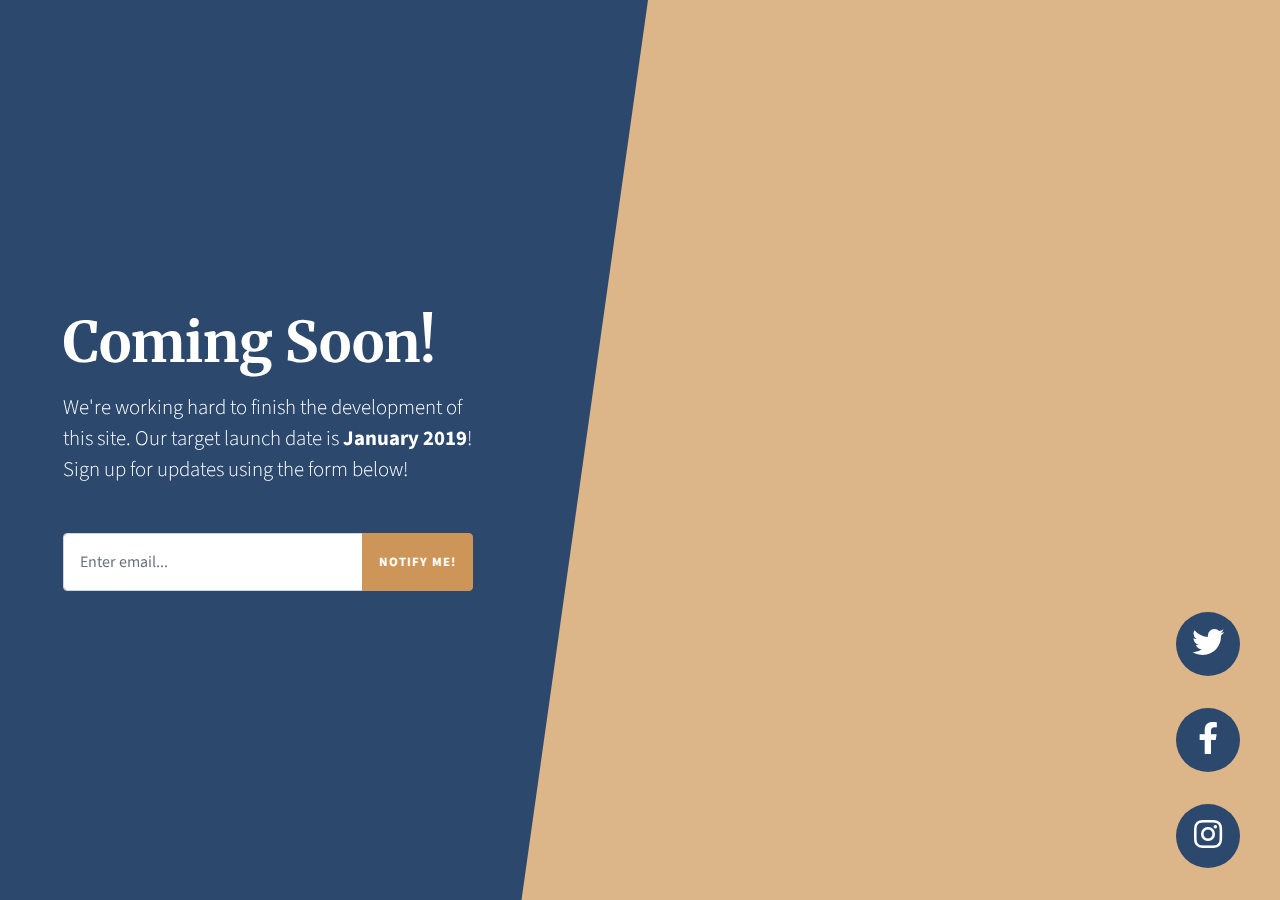
==== index.html @ 48585644 "Moved LD to Main" ====
<!DOCTYPE html>
<html lang="en">

<head>

  <meta charset="utf-8">
  <meta name="viewport" content="width=device-width, initial-scale=1, shrink-to-fit=no">
  <meta name="description" content="">
  <meta name="author" content="">

  <title>Coming Soon - Start Bootstrap Theme</title>

  <!-- Bootstrap core CSS -->
  <link href="vendor/bootstrap/css/bootstrap.min.css" rel="stylesheet">

  <!-- Custom fonts for this template -->
  <link href="https://fonts.googleapis.com/css?family=Source+Sans+Pro:200,200i,300,300i,400,400i,600,600i,700,700i,900,900i" rel="stylesheet">
  <link href="https://fonts.googleapis.com/css?family=Merriweather:300,300i,400,400i,700,700i,900,900i" rel="stylesheet">
  <link href="vendor/fontawesome-free/css/all.min.css" rel="stylesheet" type="text/css">

  <!-- Custom styles for this template -->
  <link href="css/coming-soon.min.css" rel="stylesheet">

</head>

<body>

  <div class="overlay"></div>
  <video playsinline="playsinline" autoplay="autoplay" muted="muted" loop="loop">
    <source src="mp4/bg.mp4" type="video/mp4">
  </video>

  <div class="masthead">
    <div class="masthead-bg"></div>
    <div class="container h-100">
      <div class="row h-100">
        <div class="col-12 my-auto">
          <div class="masthead-content text-white py-5 py-md-0">
            <h1 class="mb-3">Coming Soon!</h1>
            <p class="mb-5">We're working hard to finish the development of this site. Our target launch date is
              <strong>January 2019</strong>! Sign up for updates using the form below!</p>
            <div class="input-group input-group-newsletter">
              <input type="email" class="form-control" placeholder="Enter email..." aria-label="Enter email..." aria-describedby="basic-addon">
              <div class="input-group-append">
                <button class="btn btn-secondary" type="button">Notify Me!</button>
              </div>
            </div>
          </div>
        </div>
      </div>
    </div>
  </div>

  <div class="social-icons">
    <ul class="list-unstyled text-center mb-0">
      <li class="list-unstyled-item">
        <a href="#">
          <i class="fab fa-twitter"></i>
        </a>
      </li>
      <li class="list-unstyled-item">
        <a href="#">
          <i class="fab fa-facebook-f"></i>
        </a>
      </li>
      <li class="list-unstyled-item">
        <a href="#">
          <i class="fab fa-instagram"></i>
        </a>
      </li>
    </ul>
  </div>

  <!-- Bootstrap core JavaScript -->
  <script src="vendor/jquery/jquery.min.js"></script>
  <script src="vendor/bootstrap/js/bootstrap.bundle.min.js"></script>

  <!-- Custom scripts for this template -->
  <script src="js/coming-soon.min.js"></script>

</body>

</html>
---- css/coming-soon.min.css ----
/*!
 * Start Bootstrap - Coming Soon v5.0.6 (https://startbootstrap.com/template-overviews/coming-soon)
 * Copyright 2013-2019 Start Bootstrap
 * Licensed under MIT (https://github.com/BlackrockDigital/startbootstrap-coming-soon/blob/master/LICENSE)
 */html{height:100%}body{height:100%;min-height:35rem;position:relative;font-family:'Source Sans Pro';font-weight:300}h1,h2,h3,h4,h5,h6{font-family:Merriweather;font-weight:700}video{position:fixed;top:50%;left:50%;min-width:100%;min-height:100%;width:auto;height:auto;-webkit-transform:translateX(-50%) translateY(-50%);transform:translateX(-50%) translateY(-50%);z-index:0}@media (pointer:coarse) and (hover:none){body{background:url(../img/bg-mobile-fallback.jpg) #002e66 no-repeat center center scroll;background-position:cover}body video{display:none}}.overlay{position:absolute;top:0;left:0;height:100%;width:100%;background-color:#cd9557;opacity:.7;z-index:1}.masthead{position:relative;overflow:hidden;padding-bottom:3rem;z-index:2}.masthead .masthead-bg{position:absolute;top:0;bottom:0;right:0;left:0;width:100%;min-height:35rem;height:100%;background-color:rgba(0,46,102,.8);-webkit-transform:skewY(4deg);transform:skewY(4deg);-webkit-transform-origin:bottom right;transform-origin:bottom right}.masthead .masthead-content h1{font-size:2.5rem}.masthead .masthead-content p{font-size:1.2rem}.masthead .masthead-content p strong{font-weight:700}.masthead .masthead-content .input-group-newsletter input{height:auto;font-size:1rem;padding:1rem}.masthead .masthead-content .input-group-newsletter button{font-size:.8rem;font-weight:700;text-transform:uppercase;letter-spacing:1px;padding:1rem}@media (min-width:768px){.masthead{height:100%;min-height:0;width:40.5rem;padding-bottom:0}.masthead .masthead-bg{min-height:0;-webkit-transform:skewX(-8deg);transform:skewX(-8deg);-webkit-transform-origin:top right;transform-origin:top right}.masthead .masthead-content{padding-left:3rem;padding-right:10rem}.masthead .masthead-content h1{font-size:3.5rem}.masthead .masthead-content p{font-size:1.3rem}}.social-icons{position:absolute;margin-bottom:2rem;width:100%;z-index:2}.social-icons ul{margin-top:2rem;width:100%;text-align:center}.social-icons ul>li{margin-left:1rem;margin-right:1rem;display:inline-block}.social-icons ul>li>a{display:block;color:#fff;background-color:rgba(0,46,102,.8);border-radius:100%;font-size:2rem;line-height:4rem;height:4rem;width:4rem}@media (min-width:768px){.social-icons{margin:0;position:absolute;right:2.5rem;bottom:2rem;width:auto}.social-icons ul{margin-top:0;width:auto}.social-icons ul>li{display:block;margin-left:0;margin-right:0;margin-bottom:2rem}.social-icons ul>li:last-child{margin-bottom:0}.social-icons ul>li>a{-webkit-transition:all .2s ease-in-out;transition:all .2s ease-in-out;font-size:2rem;line-height:4rem;height:4rem;width:4rem}.social-icons ul>li>a:hover{background-color:#002e66}}.btn-secondary{background-color:#cd9557;border-color:#cd9557}.btn-secondary:active,.btn-secondary:focus,.btn-secondary:hover{background-color:#ba7c37!important;border-color:#ba7c37!important}.input{font-weight:300!important}
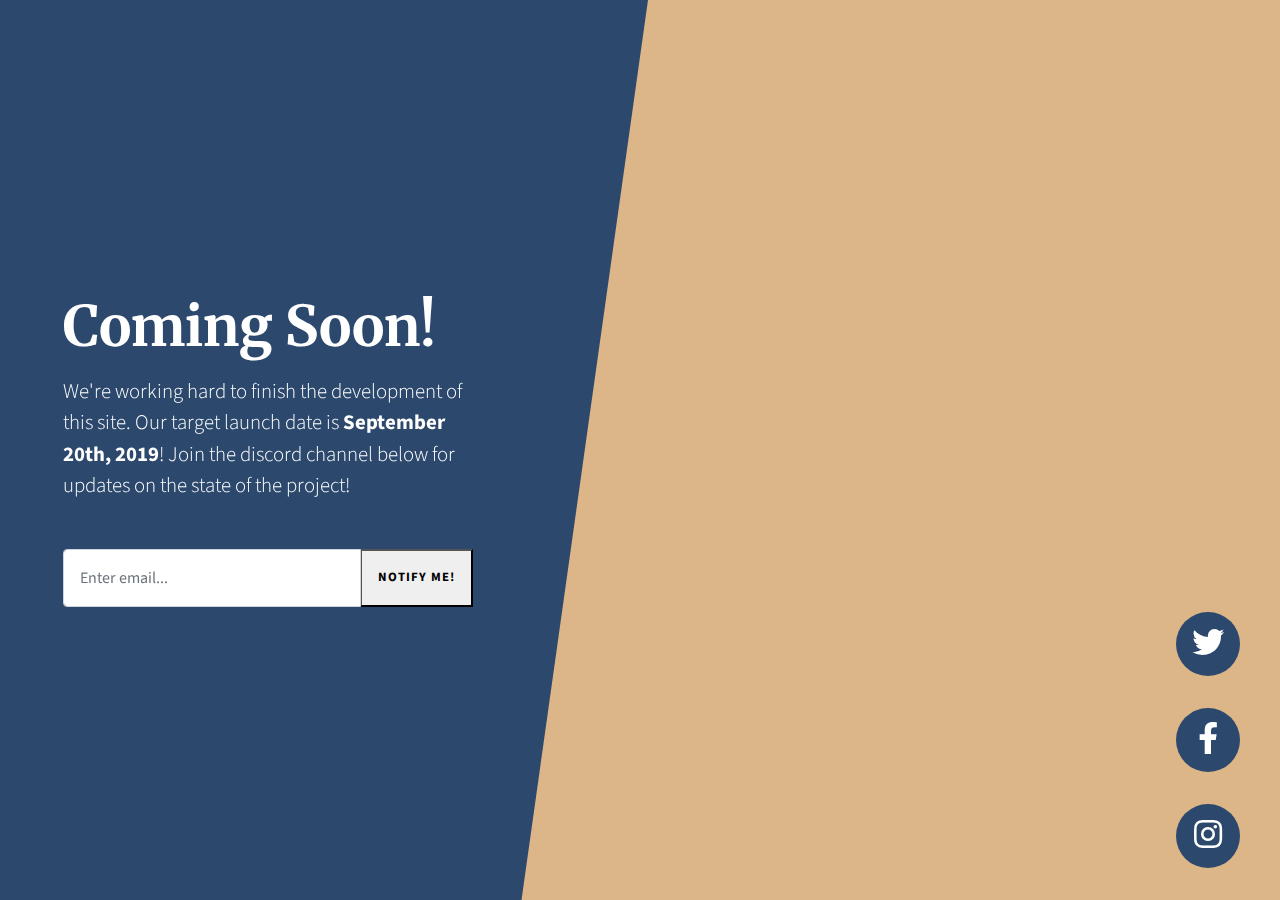
==== commit 8fe28223: "Updated Link in Index" ====
--- a/index.html
+++ b/index.html
@@ -38,11 +38,11 @@
           <div class="masthead-content text-white py-5 py-md-0">
             <h1 class="mb-3">Coming Soon!</h1>
             <p class="mb-5">We're working hard to finish the development of this site. Our target launch date is
-              <strong>January 2019</strong>! Sign up for updates using the form below!</p>
+              <strong>September 20th, 2019</strong>! Join the discord channel below for updates on the state of the project!</p>
             <div class="input-group input-group-newsletter">
               <input type="email" class="form-control" placeholder="Enter email..." aria-label="Enter email..." aria-describedby="basic-addon">
               <div class="input-group-append">
-                <button class="btn btn-secondary" type="button">Notify Me!</button>
+                <button onclick="window.location.href = 'https://discord.gg/z7xxxzf';">Notify Me!</button>
               </div>
             </div>
           </div>
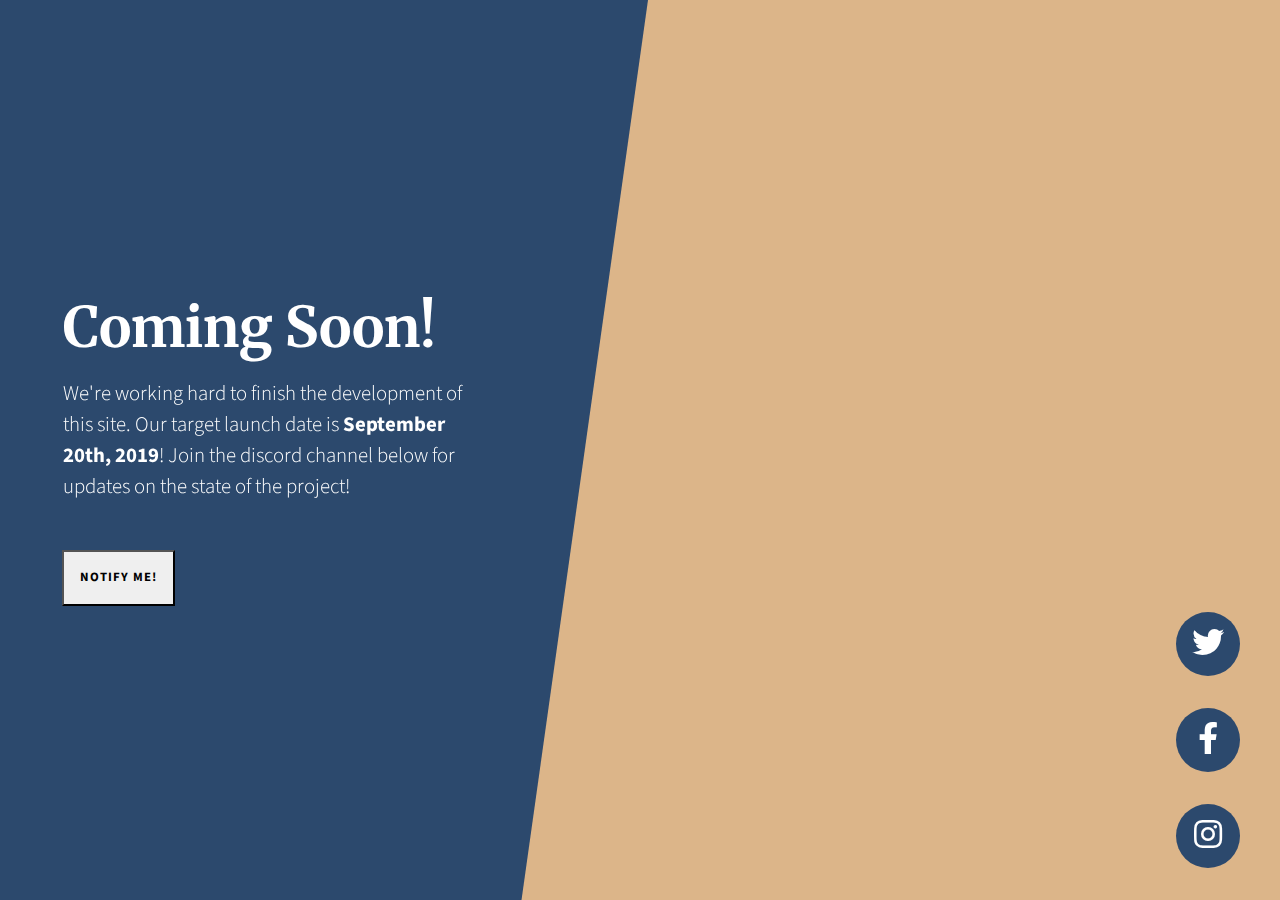
==== commit 39ef3798: "Update index.html" ====
--- a/index.html
+++ b/index.html
@@ -40,7 +40,6 @@
             <p class="mb-5">We're working hard to finish the development of this site. Our target launch date is
               <strong>September 20th, 2019</strong>! Join the discord channel below for updates on the state of the project!</p>
             <div class="input-group input-group-newsletter">
-              <input type="email" class="form-control" placeholder="Enter email..." aria-label="Enter email..." aria-describedby="basic-addon">
               <div class="input-group-append">
                 <button onclick="window.location.href = 'https://discord.gg/z7xxxzf';">Notify Me!</button>
               </div>
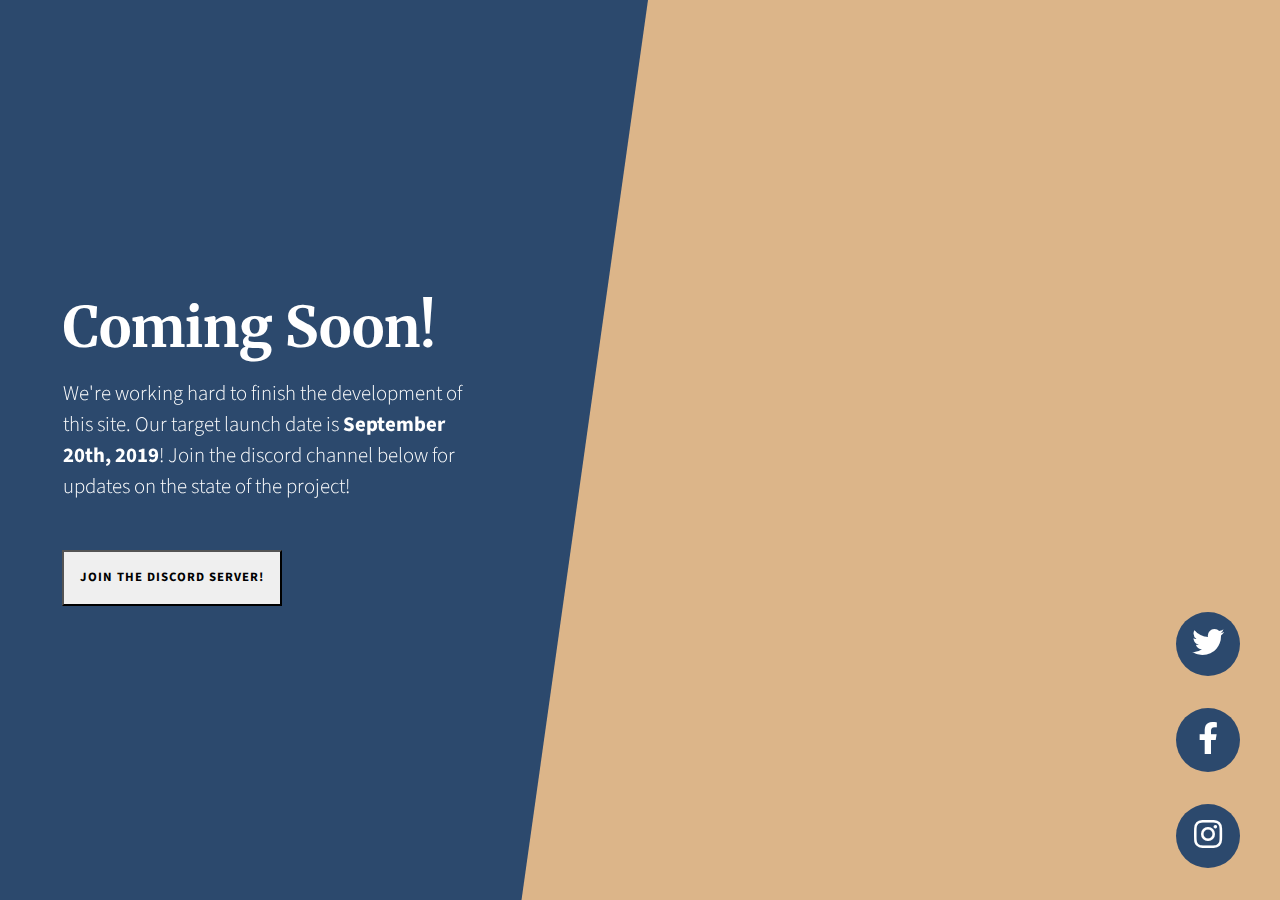
==== commit e3c55c0d: "Update index.html discord link" ====
--- a/index.html
+++ b/index.html
@@ -41,7 +41,7 @@
               <strong>September 20th, 2019</strong>! Join the discord channel below for updates on the state of the project!</p>
             <div class="input-group input-group-newsletter">
               <div class="input-group-append">
-                <button onclick="window.location.href = 'https://discord.gg/z7xxxzf';">Notify Me!</button>
+                <button onclick="window.location.href = 'https://discord.gg/z7xxxzf';">Join the Discord Server!</button>
               </div>
             </div>
           </div>
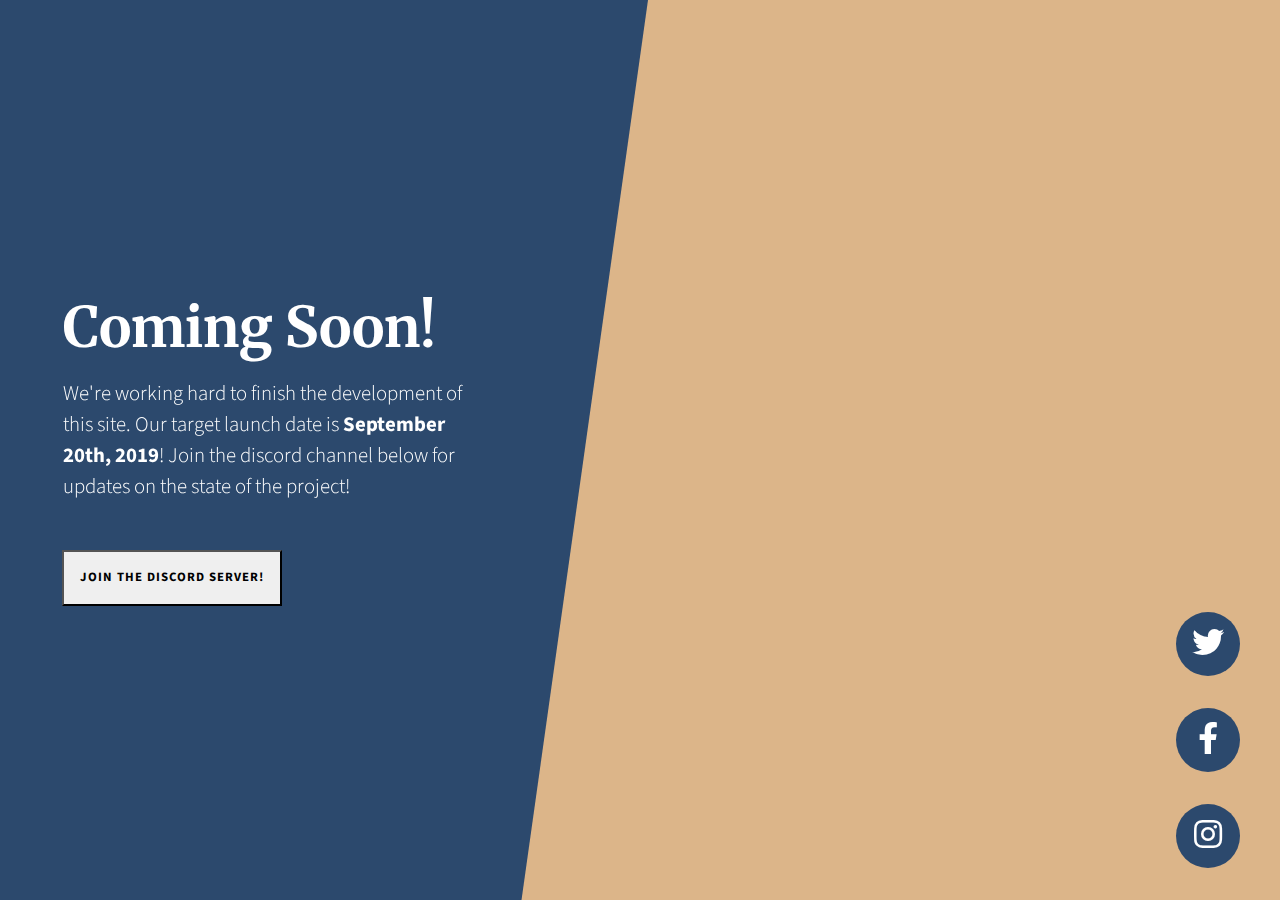
==== commit d4845fe5: "Updated index.html icons" ====
--- a/index.html
+++ b/index.html
@@ -41,7 +41,7 @@
               <strong>September 20th, 2019</strong>! Join the discord channel below for updates on the state of the project!</p>
             <div class="input-group input-group-newsletter">
               <div class="input-group-append">
-                <button onclick="window.location.href = 'https://discord.gg/z7xxxzf';">Join the Discord Server!</button>
+                <button onclick="window.location.href = 'https://discord.gg/z7xxxzf'"; target="_blank">Join the Discord Server!</button>
               </div>
             </div>
           </div>
@@ -53,17 +53,17 @@
   <div class="social-icons">
     <ul class="list-unstyled text-center mb-0">
       <li class="list-unstyled-item">
-        <a href="#">
+        <a href="https://twitter.com/studentsinfohub">
           <i class="fab fa-twitter"></i>
         </a>
       </li>
       <li class="list-unstyled-item">
-        <a href="#">
+        <a href="https://www.facebook.com/studentsinfo.hub">
           <i class="fab fa-facebook-f"></i>
         </a>
       </li>
       <li class="list-unstyled-item">
-        <a href="#">
+        <a href="https://www.instagram.com/studentsinfohub/">
           <i class="fab fa-instagram"></i>
         </a>
       </li>
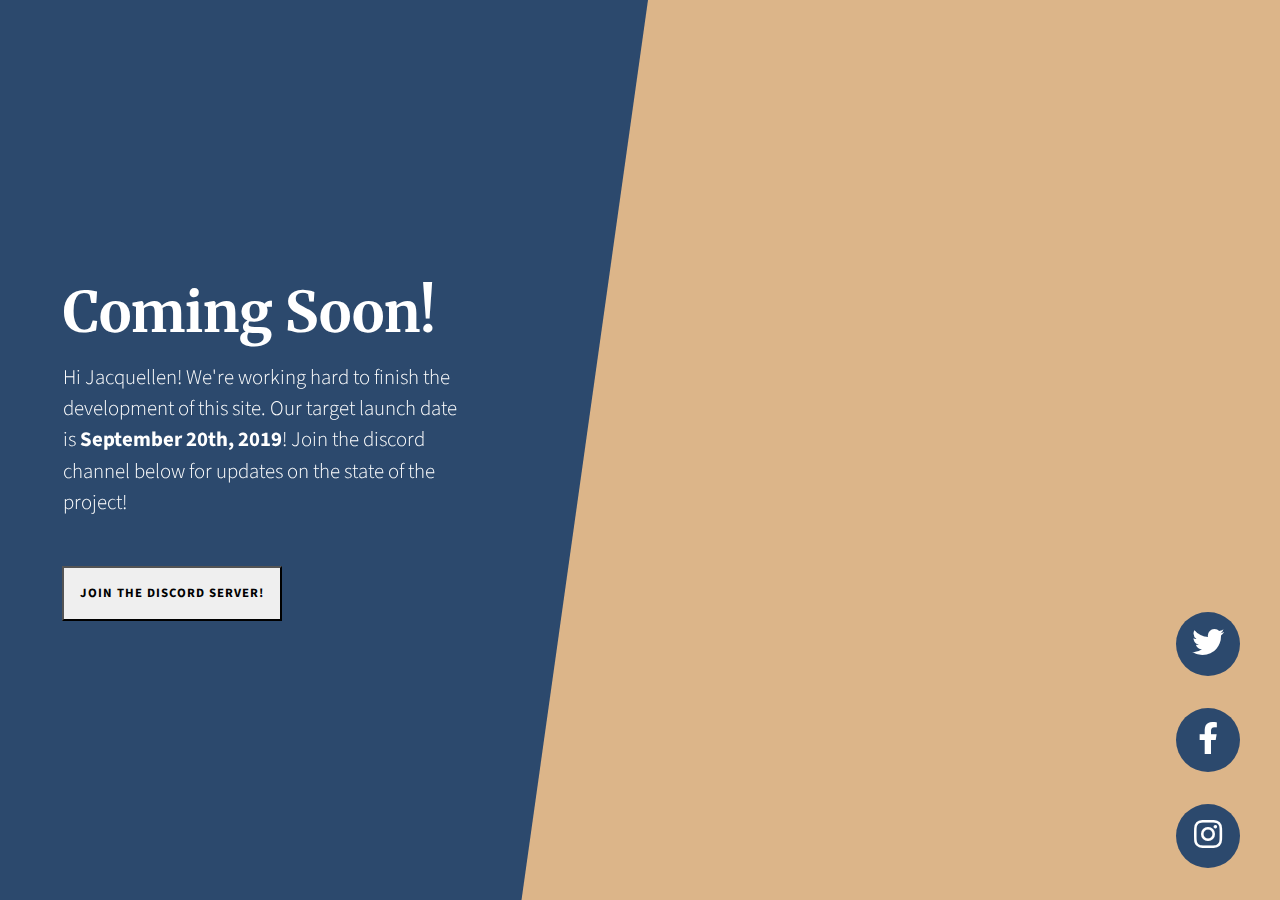
==== commit a0f8103a: "Updating index.html text" ====
--- a/index.html
+++ b/index.html
@@ -37,7 +37,7 @@
         <div class="col-12 my-auto">
           <div class="masthead-content text-white py-5 py-md-0">
             <h1 class="mb-3">Coming Soon!</h1>
-            <p class="mb-5">We're working hard to finish the development of this site. Our target launch date is
+            <p class="mb-5">Hi Jacquellen! We're working hard to finish the development of this site. Our target launch date is
               <strong>September 20th, 2019</strong>! Join the discord channel below for updates on the state of the project!</p>
             <div class="input-group input-group-newsletter">
               <div class="input-group-append">
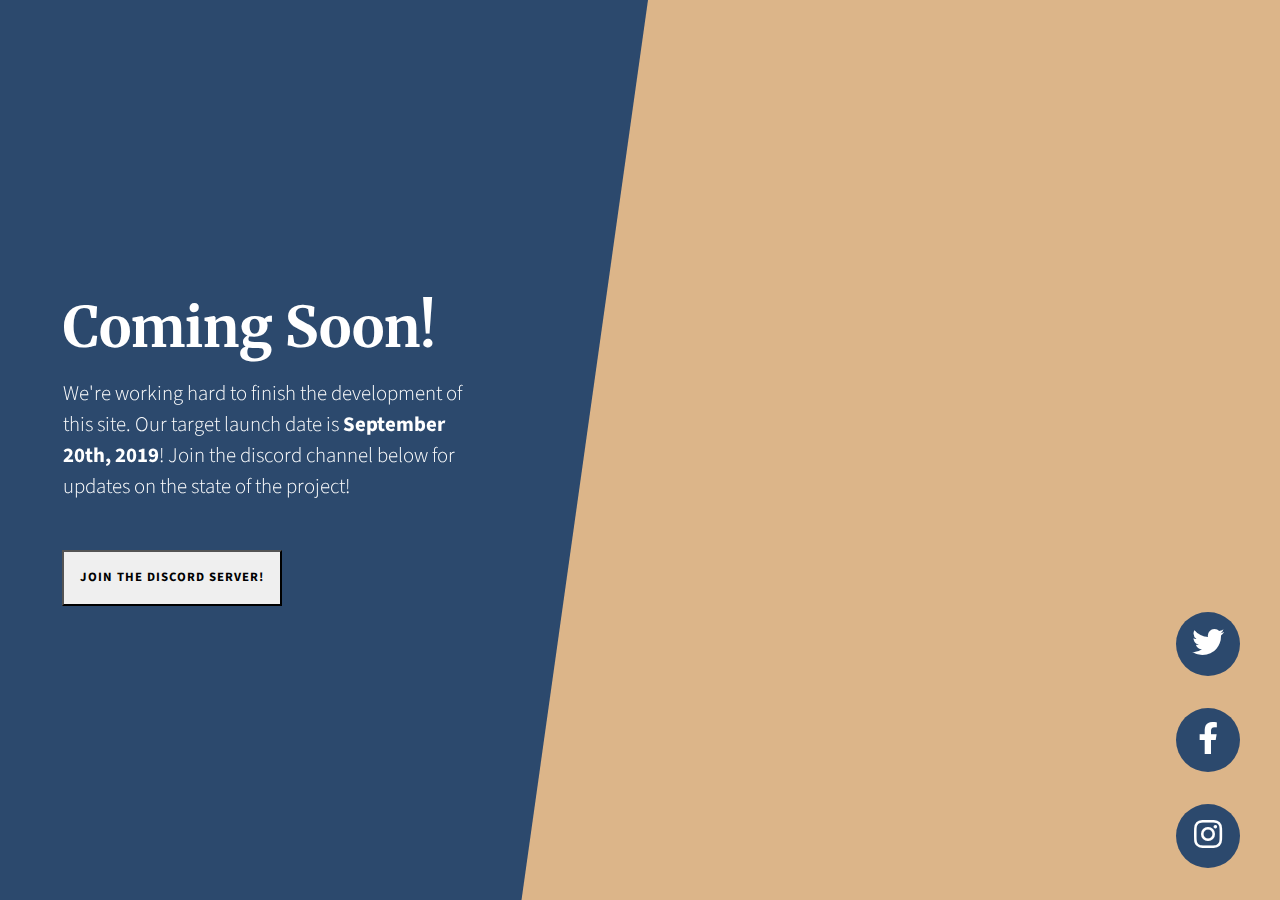
==== commit e2f90618: "Update index.html body text" ====
--- a/index.html
+++ b/index.html
@@ -37,7 +37,7 @@
         <div class="col-12 my-auto">
           <div class="masthead-content text-white py-5 py-md-0">
             <h1 class="mb-3">Coming Soon!</h1>
-            <p class="mb-5">Hi Jacquellen! We're working hard to finish the development of this site. Our target launch date is
+            <p class="mb-5">We're working hard to finish the development of this site. Our target launch date is
               <strong>September 20th, 2019</strong>! Join the discord channel below for updates on the state of the project!</p>
             <div class="input-group input-group-newsletter">
               <div class="input-group-append">
